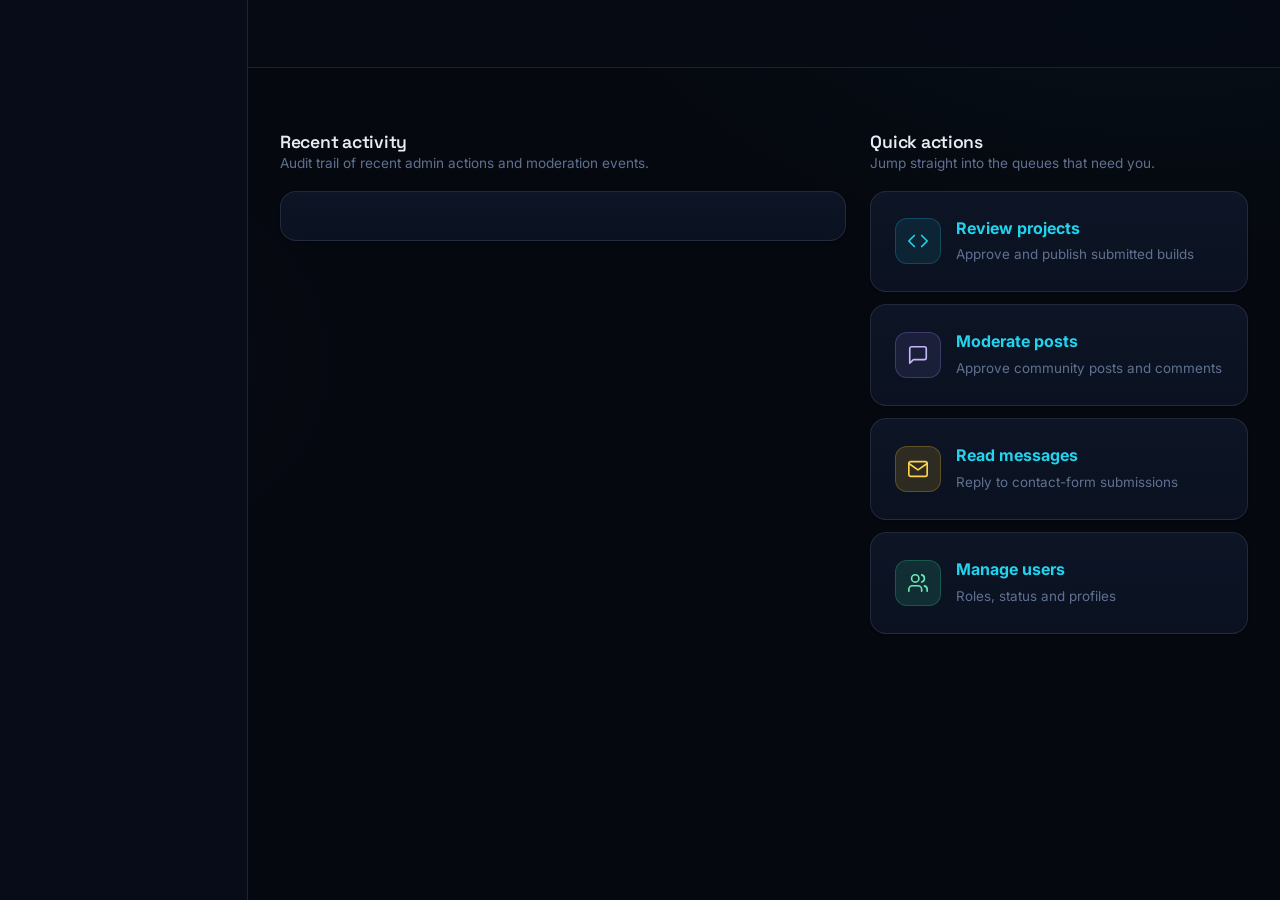
==== index.html @ 9a165239 "feat(admin): standalone Team Apex Admin Panel repository" ====
<!DOCTYPE html>
<html lang="en">
<head>
  <meta charset="UTF-8">
  <meta http-equiv="refresh" content="0; url=dashboard.html">
  <title>Apex Innovators Admin</title>
  <script>window.location.replace("dashboard.html");</script>
</head>
<body>
  <p>Redirecting to <a href="dashboard.html">Admin Dashboard</a>…</p>
</body>
</html>
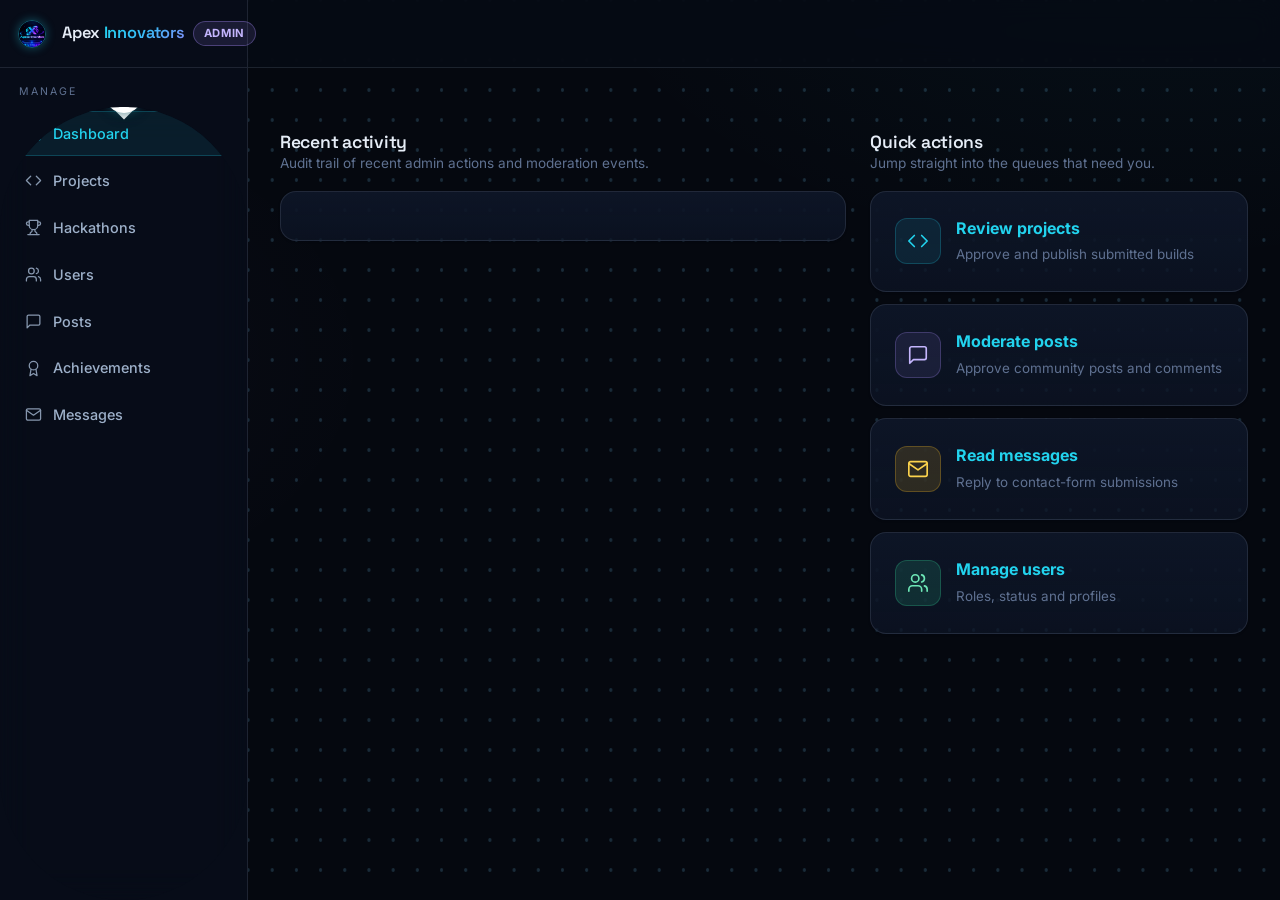
==== commit 80741d47: "Add google-site-verification google5c477f08f64f15ea.html for Google Search Console" ====
--- a/index.html
+++ b/index.html
@@ -1,6 +1,9 @@
 <!DOCTYPE html>
 <html lang="en">
 <head>
+  <meta name="google-site-verification" content="google5c477f08f64f15ea.html" />
+  <meta name="google-site-verification" content="google5c477f08f64f15ea" />
+
   <meta charset="UTF-8">
   <meta http-equiv="refresh" content="0; url=dashboard.html">
   <title>Apex Innovators Admin</title>
